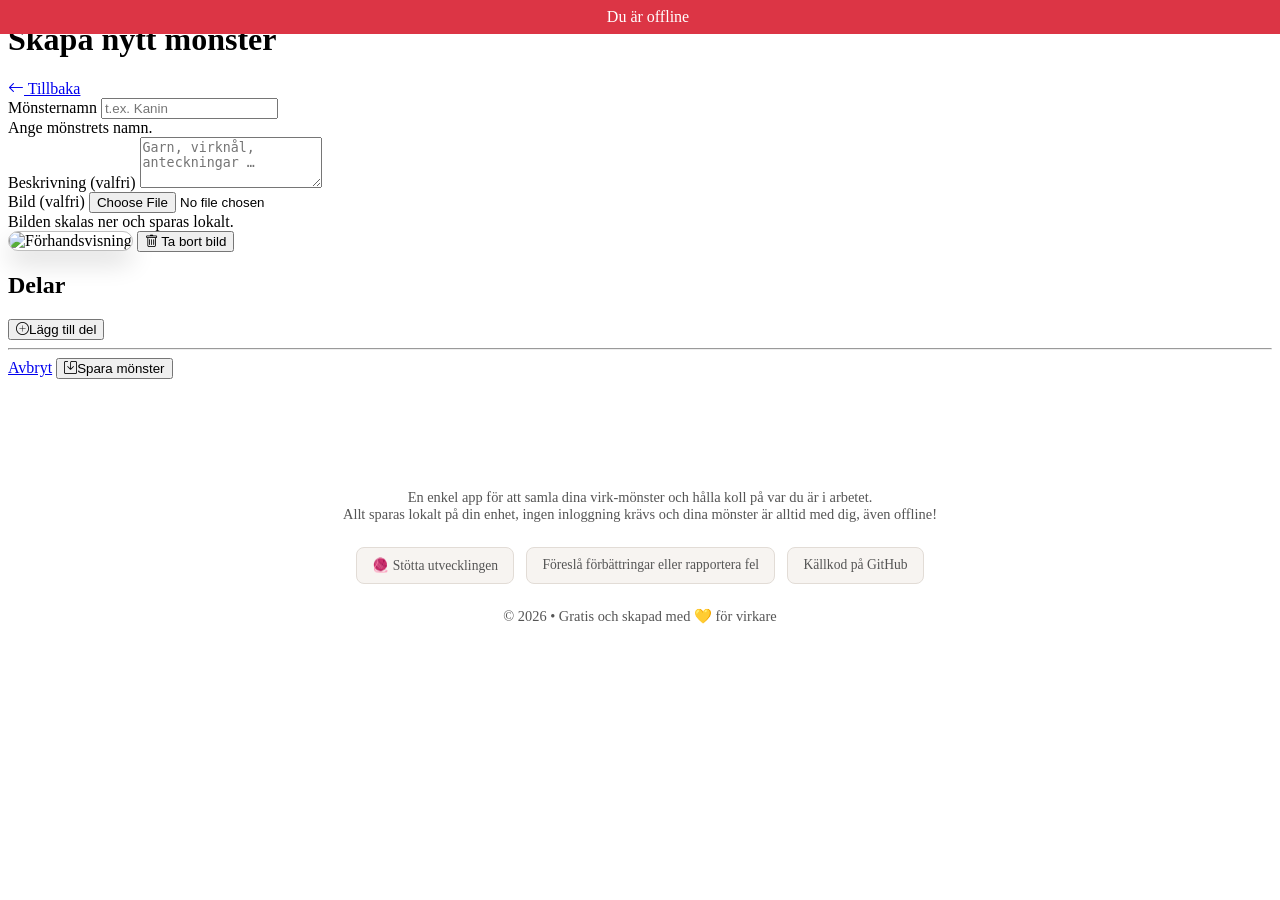
==== create.html @ ab9a5551 "Improve backup/restore robustness and enhance PWA offline support Backup / Restore - Refactored impo" ====
<!DOCTYPE html>
<html lang="sv" data-bs-theme="light">
<head>
  <meta charset="UTF-8" />
  <meta name="viewport" content="width=device-width, initial-scale=1" />
  <link rel="manifest" href="manifest.webmanifest">
  <meta name="theme-color" content="#121212">
  <link rel="apple-touch-icon" href="resources/icon-192.png">
  <title>Skapa nytt mönster</title>

  <!-- Bootstrap CSS -->
  <link rel="stylesheet" href="./vendor/bootstrap/css/bootstrap.min.css" />
  <!-- Bootstrap Icons (CDN) -->
  <link rel="stylesheet" href="https://cdn.jsdelivr.net/npm/bootstrap-icons@1.11.1/font/bootstrap-icons.css" />
  <!-- Egen CSS -->
  <link rel="stylesheet" href="./css/mystyle.css">
</head>
<body>
  <div id="offline-banner" class="offline-banner d-none">
  Du är offline
</div>
<div class="container py-4">
  <header class="mb-4 d-flex justify-content-between align-items-center">
    <h1 class="h3 mb-0">Skapa nytt mönster</h1>
    <a href="index.html" class="btn btn-outline-secondary">
      <i class="bi bi-arrow-left me-1"></i> Tillbaka
    </a>
  </header>

  <form method="post" class="needs-validation" novalidate>
    <!-- Mönsterinfo -->
    <div class="mb-3">
      <label for="pattern_name" class="form-label">Mönsternamn</label>
      <input type="text" class="form-control" id="pattern_name" name="name" required placeholder="t.ex. Kanin">
      <div class="invalid-feedback">Ange mönstrets namn.</div>
    </div>

    <div class="mb-4">
      <label for="pattern_description" class="form-label">Beskrivning (valfri)</label>
      <textarea class="form-control" id="pattern_description" name="description" rows="3"
                placeholder="Garn, virknål, anteckningar …"></textarea>
    </div>
    <div class="mb-4">
      <label for="pattern_image" class="form-label">Bild (valfri)</label>
      <input class="form-control" type="file" id="pattern_image" accept="image/*">
      <div class="form-text">Bilden skalas ner och sparas lokalt.</div>

      <img id="imagePreview" class="img-fluid d-none pattern-image" alt="Förhandsvisning">
      <button type="button" id="removeImageBtn" class="btn btn-outline-danger btn-sm mt-2 d-none">
        <i class="bi bi-trash me-1"></i> Ta bort bild
      </button>
    </div>
    <!-- Delar -->
    <div class="mb-3 d-flex justify-content-between align-items-center">
      <h2 class="h5 mb-0">Delar</h2>
      <button type="button" id="addPartBtn" class="btn btn-outline-primary btn-sm">
        <i class="bi bi-plus-circle me-1"></i>Lägg till del
      </button>
    </div>

    <div id="partsContainer" class="vstack gap-3">
      <!-- JS renderar delar här -->
    </div>

    <hr class="my-4">

    <div class="d-flex gap-2">
      <a href="index.html" class="btn btn-outline-secondary">Avbryt</a>
      <button type="submit" class="btn btn-primary">
        <i class="bi bi-save me-1"></i>Spara mönster
      </button>
    </div>
  </form>
</div>
<footer class="app-footer">
  <p class="footer-description">
    En enkel app för att samla dina virk-mönster och hålla koll på var du är i arbetet. <br>
    Allt sparas lokalt på din enhet, ingen inloggning krävs och dina mönster är alltid med dig, även offline!
  </p>

  <nav class="footer-links">
    <a href="https://ko-fi.com/ennazeus" target="_blank" rel="noopener">
      🧶 Stötta utvecklingen
    </a>

    <a href="https://github.com/ennazeus/crochet-app/issues/new/choose" target="_blank" rel="noopener">
      Föreslå förbättringar eller rapportera fel
    </a>
    <a href="https://github.com/ennazeus/crochet-app/" target="_blank" rel="noopener">
      Källkod på GitHub
    </a>
  </nav>

  <p class="footer-meta">
    © 2026 • Gratis och skapad med 💛 för virkare
  </p>
</footer>

<!-- Bootstrap Bundle (måste ligga före eget JS om du använder data-bs-collapse, mm.) -->
<script src="./vendor/bootstrap/js/bootstrap.bundle.min.js"></script>
<script type="module" src="js/create.js"></script>
</body>
</html>
---- css/mystyle.css ----
:root{
  --app-accent: #ff7fbf;                 /* lite piggare rosa */
  --app-accent-soft: rgba(255,127,191,.14);
  --app-blue-soft: rgba(159,216,255,.16);

  --app-card: rgba(255, 255, 255, 0.92);
  --app-border: rgba(0, 0, 0, 0.06);
  --app-shadow: 0 10px 24px rgba(0,0,0,0.10);
  --pastel-bg: #f7f4f1;
  --pastel-border: #e2dcd6;
  --pastel-hover: #efe9e4;
}

/* Samma header-styling i pattern och create */
.part-card > .card-header {
  background: linear-gradient(
    135deg,
    rgba(255,127,191,0.22),
    rgba(159,216,255,0.16)
  );
  border-bottom: 1px solid rgba(0,0,0,0.06);
}
.part-card > .card-header:hover {
  background: linear-gradient(
    135deg,
    rgba(255,127,191,0.28),
    rgba(159,216,255,0.20)
  );
}

.part-header { cursor: pointer; user-select: none; }

/* Toggle-yta */
.part-toggle{
  border-radius: 0.75rem;
  padding: 0.25rem 0.5rem;
}

.part-image {
  max-width: 100%;
  height: auto;
  object-fit: contain;
}

.part-card .form-control,
.part-card .form-control-sm {
  background-color: rgba(255, 255, 255, 0.9);
  border-color: rgba(0, 0, 0, 0.12);
}

.part-card .form-control:focus,
.part-card .form-control-sm:focus {
  border-color: rgba(0, 0, 0, 0.25);
  box-shadow: 0 0 0 0.2rem rgba(0, 0, 0, 0.08);
}


/* Intro/Outro: olika pastell */
.part-intro{
  background: rgba(159,216,255,0.22);
  border: 1px solid rgba(159,216,255,0.35);
  border-radius: 0.85rem;
}
.part-outro{
  background: rgba(190, 255, 230, 0.28);
  border: 1px solid rgba(150, 220, 195, 0.45);
  border-radius: 0.85rem;
}

.part-intro,
.part-outro {
  padding: 0 0.5rem;   /* mindre padding */
  border-radius: 0.5rem;
  line-height: 1.2;          /* mindre radavstånd */
}

/* Om du vill färga textareas i create också */
.part-card textarea[name$="[introText]"]{
  background: rgba(159,216,255,0.22);
  border: 1px solid rgba(159,216,255,0.35);
}
.part-card textarea[name$="[outroText]"]{
  background: rgba(190, 255, 230, 0.28);
  border: 1px solid rgba(150, 220, 195, 0.45);
}

/* Lite mer luft mellan part-cards */
.part-card + .part-card { margin-top: 1rem; }

.part-actions button { white-space: nowrap; }

.pattern-row {
  display: flex;
  align-items: center;
  gap: .75rem;
}

.pattern-title {
  flex: 1;
  cursor: pointer;
}

.pattern-thumb {
  width: 48px;
  height: 48px;
  object-fit: cover;
  border-radius: .5rem;
  border: 1px solid var(--bs-border-color);
}

.pattern-image{
  border-radius: 1rem;
  border: 1px solid rgba(0, 0, 0, 0.25);
  box-shadow: 0 12px 26px rgba(0,0,0,0.14);
}

/* Informationsrutor i pattern */ 
.desc-section { 
  background: linear-gradient( 135deg, rgba(255, 158, 207, 0.12),
                                       rgba(159, 216, 255, 0.10) ); 
  border: 1px solid rgba(255, 255, 255, 0.08); 
  border-radius: 0.9rem; 
  box-shadow: 0 4px 14px rgba(0, 0, 0, 0.25); 
  transition: background 0.2s ease; 
} 

.desc-section .section-title {
  font-weight: 700;
  letter-spacing: 0.02em;
  margin-bottom: 0.25rem;
  text-transform: uppercase;
  font-size: 0.9rem;
}

.desc-section:hover 
{ 
  background: linear-gradient( 135deg, rgba(255, 158, 207, 0.18), 
                                       rgba(159, 216, 255, 0.15) );
}

.row-item { display:flex; align-items:flex-start; gap:.75rem; }
.row-text { flex: 1; }

.strike { text-decoration: line-through; opacity: .75; }
.preserve-lines { white-space: pre-line; }

/*.desc-section { margin-bottom: 0.75rem; }*/

.desc-items .col-md-6 { padding-bottom: 0.25rem; }
.desc-items li { list-style: none; padding-left: 0; margin-bottom: 0.15rem; }

.app-footer {
  margin-top: 4rem;
  padding: 2rem 1rem;
  text-align: center;
  font-size: 0.9rem;
  color: #555;
}

.footer-links {
  display: flex;
  flex-wrap: wrap;
  gap: 0.75rem;
  justify-content: center;
  margin: 1.5rem 0;
}

.footer-links a {
  display: inline-block;
  padding: 0.55rem 0.95rem;
  border: 1px solid var(--pastel-border);
  border-radius: 8px;
  background-color: var(--pastel-bg);
  text-decoration: none;
  font-size: 0.85rem;
  color: inherit;
  transition:
    background-color 0.2s ease,
    border-color 0.2s ease,
    transform 0.15s ease;
}

.footer-links a:hover,
.footer-links a:focus-visible {
  background-color: rgba(255,127,191,0.16);
  border-color: rgba(255,127,191,0.32);
  transform: translateY(-1px);
}

.offline-banner {
  position: fixed;
  top: 0;
  left: 0;
  width: 100%;
  background: #dc3545;
  color: white;
  text-align: center;
  padding: 8px;
  font-weight: 500;
  z-index: 2000;
  transition: transform 0.3s ease;
}
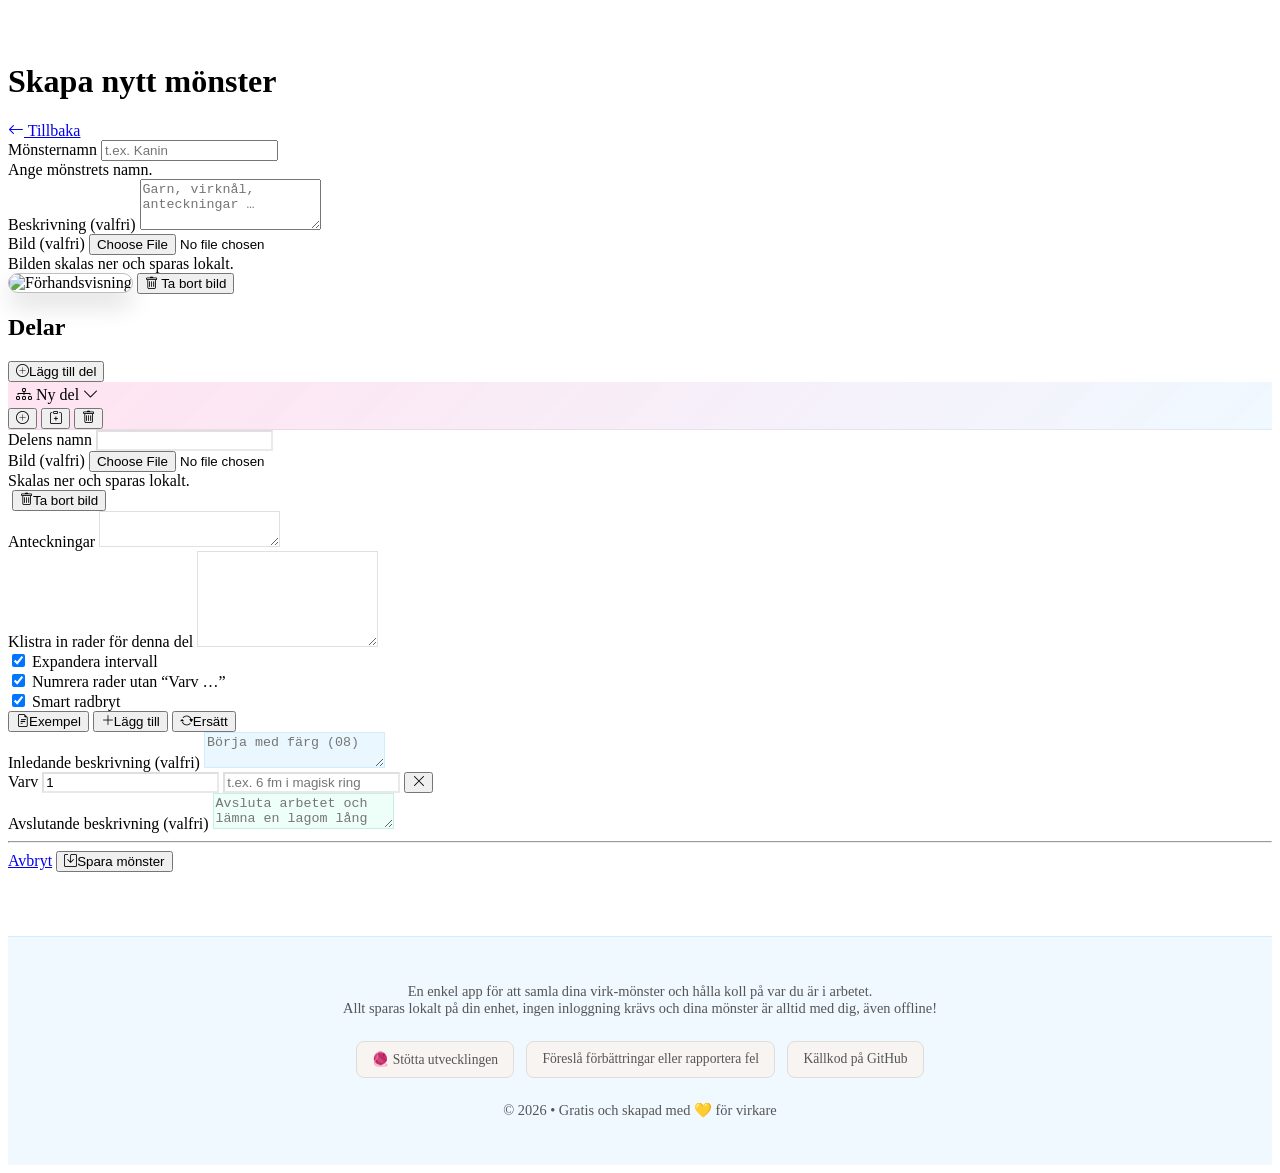
==== commit 6c9c8dc7: "fix: correct offline banner logic" ====
--- a/create.html
+++ b/create.html
@@ -16,7 +16,7 @@
   <link rel="stylesheet" href="./css/mystyle.css">
 </head>
 <body>
-  <div id="offline-banner" class="offline-banner d-none">
+  <div id="offline-banner" class="offline-banner">
   Du är offline
 </div>
 <div class="container py-4">
--- a/css/mystyle.css
+++ b/css/mystyle.css
@@ -150,7 +150,9 @@
 .desc-items li { list-style: none; padding-left: 0; margin-bottom: 0.15rem; }
 
 .app-footer {
+  background-color: var(--app-blue-soft);
   margin-top: 4rem;
+  border-top: 1px solid rgba(159,216,255,0.35);
   padding: 2rem 1rem;
   text-align: center;
   font-size: 0.9rem;
@@ -188,15 +190,10 @@
 }
 
 .offline-banner {
-  position: fixed;
-  top: 0;
-  left: 0;
   width: 100%;
-  background: #dc3545;
+  padding: 8px;
+  text-align: center;
   color: white;
-  text-align: center;
-  padding: 8px;
   font-weight: 500;
-  z-index: 2000;
-  transition: transform 0.3s ease;
+  transition: all 0.2s ease;
 }
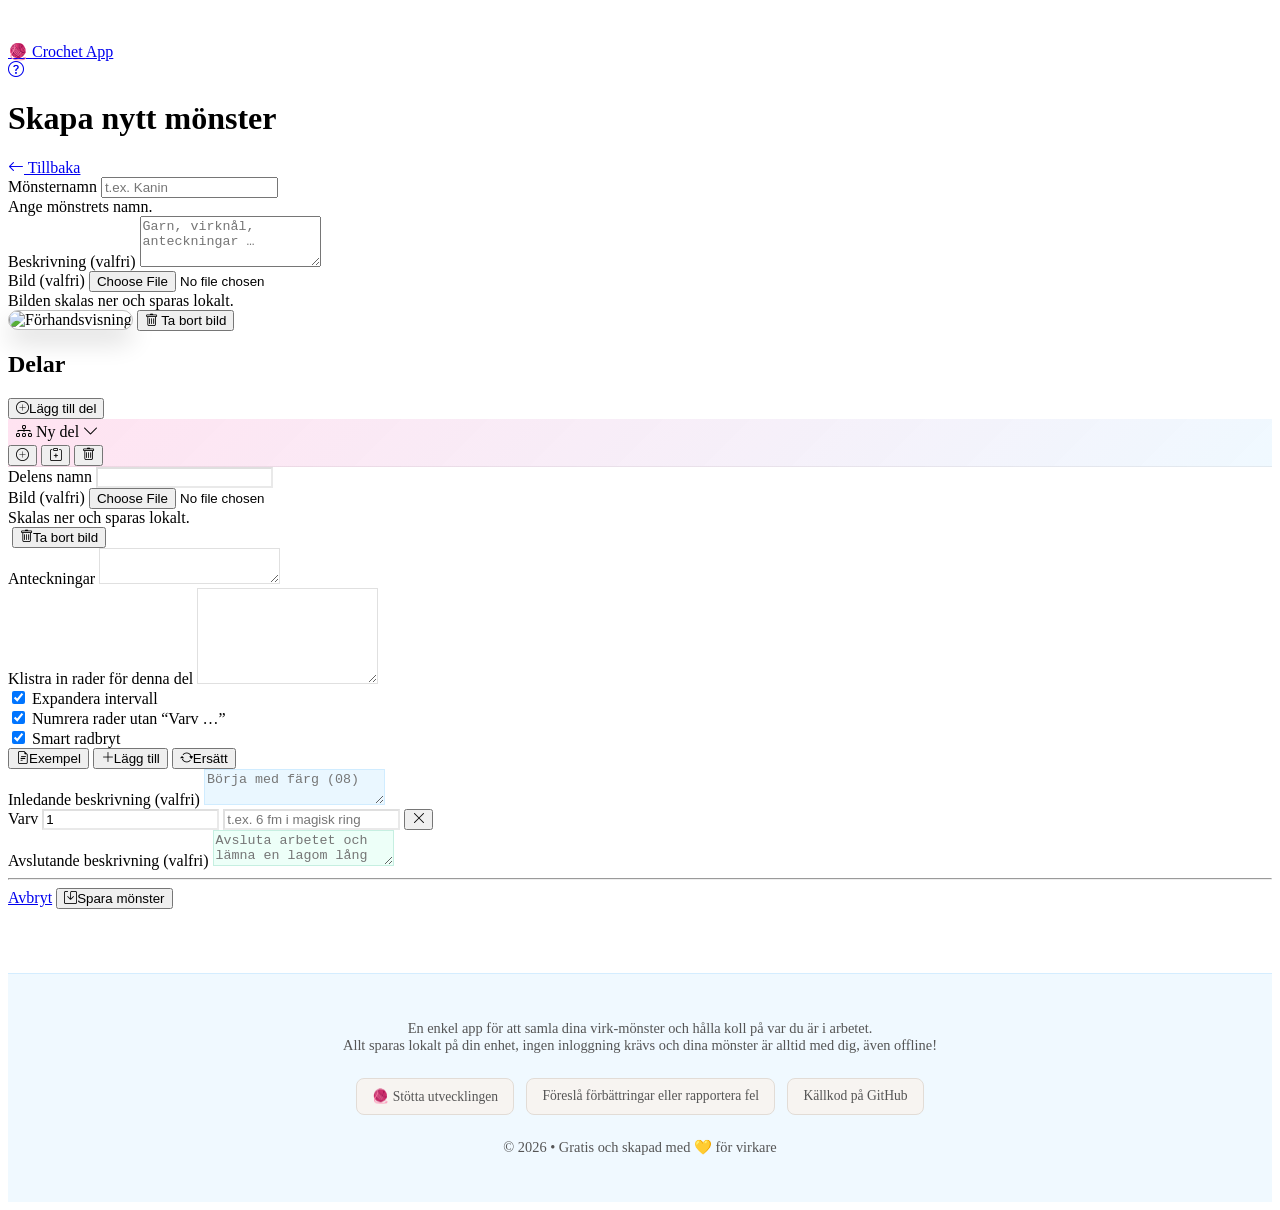
==== commit 82eee82b: "feat: add help page and improve navigation UX - Add dedicated help page explaining app usage and pas" ====
--- a/create.html
+++ b/create.html
@@ -19,13 +19,36 @@
   <div id="offline-banner" class="offline-banner">
   Du är offline
 </div>
-<div class="container py-4">
-  <header class="mb-4 d-flex justify-content-between align-items-center">
+<nav class="navbar navbar-expand-lg bg-body-tertiary border-bottom mb-4">
+  <div class="container">
+
+    <!-- App-namn -->
+    <a class="navbar-brand fw-semibold" href="index.html">
+      🧶 Crochet App
+    </a>
+
+    <!-- Högerdel -->
+    <div class="d-flex align-items-center gap-2 ms-auto">
+
+      <!-- Hjälp-ikon -->
+      <a href="help.html"
+         class="btn btn-outline-secondary btn-sm"
+         title="Så använder du appen">
+        <i class="bi bi-question-circle"></i>
+      </a>
+
+    </div>
+
+  </div>
+</nav>
+<div class="container">
+  <div class="d-flex justify-content-between align-items-center mb-4">
     <h1 class="h3 mb-0">Skapa nytt mönster</h1>
-    <a href="index.html" class="btn btn-outline-secondary">
+
+    <a href="index.html" class="btn btn-outline-secondary btn-sm">
       <i class="bi bi-arrow-left me-1"></i> Tillbaka
     </a>
-  </header>
+  </div>
 
   <form method="post" class="needs-validation" novalidate>
     <!-- Mönsterinfo -->
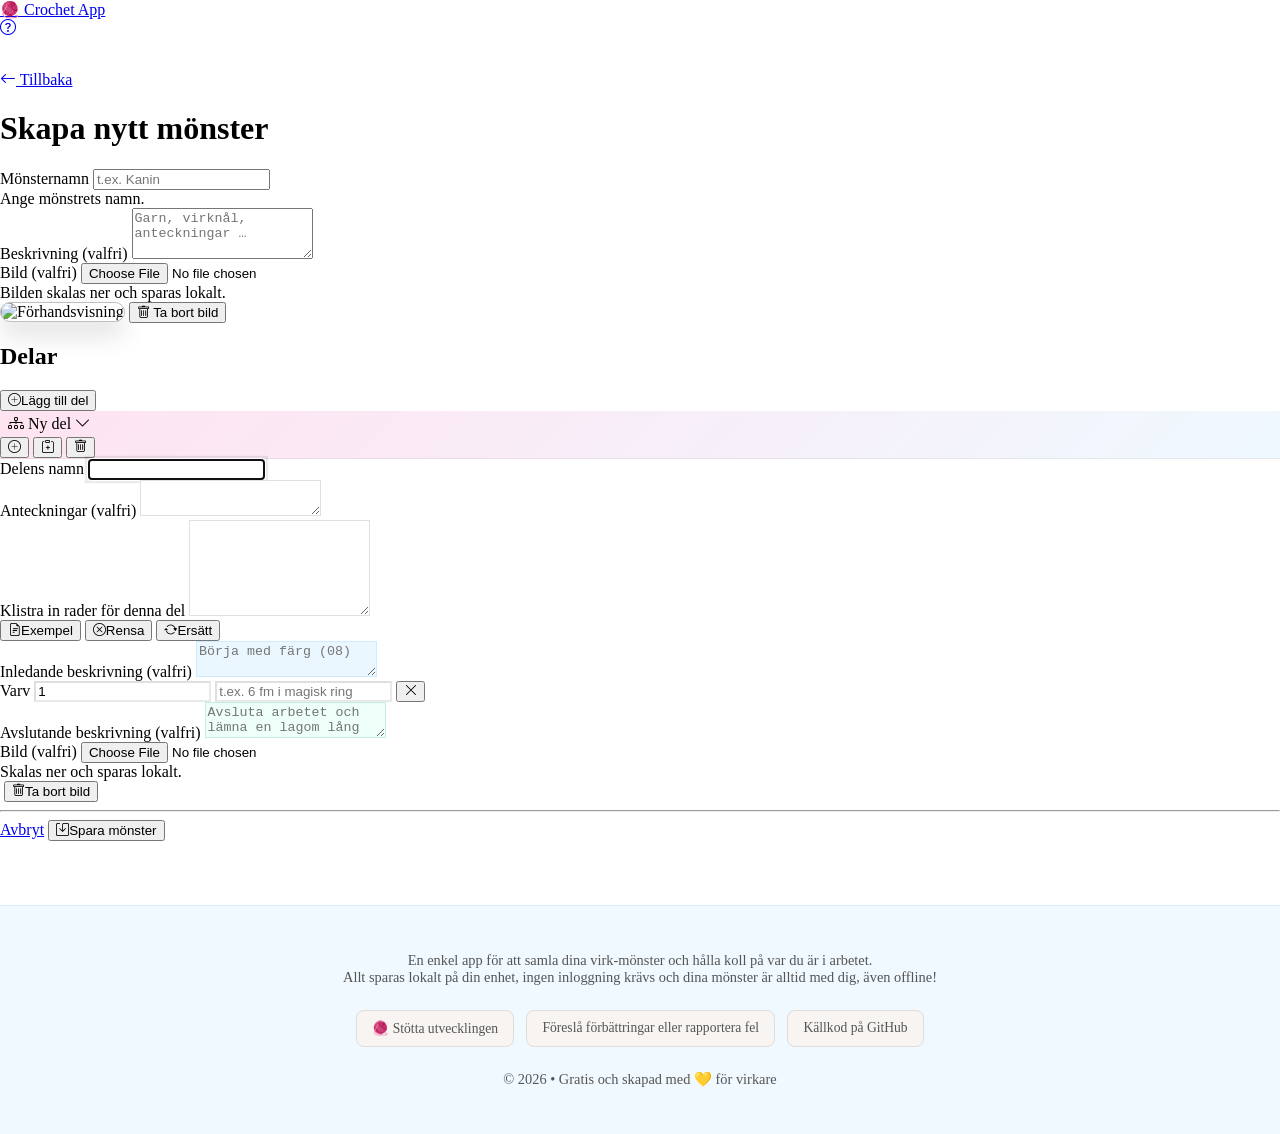
==== commit d423e16e: "refactor: replace history-based navigation with deterministic routing Navigation: - Remove history.b" ====
--- a/create.html
+++ b/create.html
@@ -16,9 +16,7 @@
   <link rel="stylesheet" href="./css/mystyle.css">
 </head>
 <body>
-  <div id="offline-banner" class="offline-banner">
-  Du är offline
-</div>
+
 <nav class="navbar navbar-expand-lg bg-body-tertiary border-bottom mb-4">
   <div class="container">
 
@@ -41,13 +39,23 @@
 
   </div>
 </nav>
+  <div id="offline-banner" class="offline-banner">
+  Du är offline
+</div>
 <div class="container">
   <div class="d-flex justify-content-between align-items-center mb-4">
-    <h1 class="h3 mb-0">Skapa nytt mönster</h1>
 
-    <a href="index.html" class="btn btn-outline-secondary btn-sm">
+    <!-- Vänster -->
+    <a id="backBtn"
+      class="btn btn-outline-secondary btn-sm">
       <i class="bi bi-arrow-left me-1"></i> Tillbaka
     </a>
+
+    <!-- Höger -->
+    <h1 class="h4 mb-0 text-center">
+      Skapa nytt mönster
+    </h1>
+
   </div>
 
   <form method="post" class="needs-validation" novalidate>
--- a/css/mystyle.css
+++ b/css/mystyle.css
@@ -9,6 +9,10 @@
   --pastel-bg: #f7f4f1;
   --pastel-border: #e2dcd6;
   --pastel-hover: #efe9e4;
+}
+
+body {
+  margin: 0;
 }
 
 /* Samma header-styling i pattern och create */
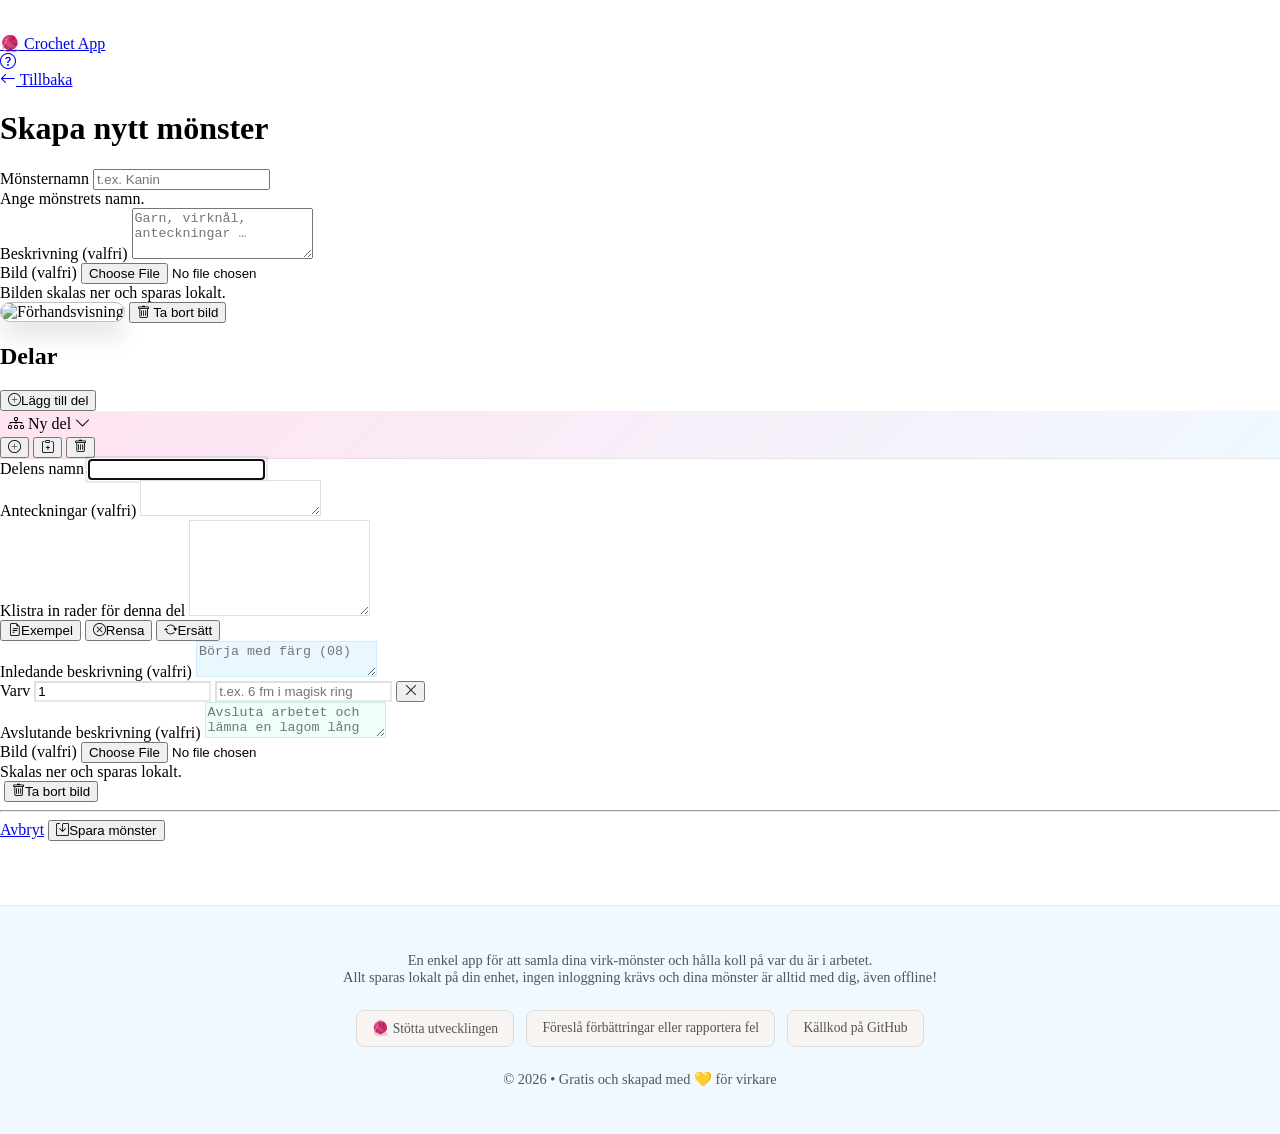
==== commit 3f9a8fdd: "fix: offline banner position" ====
--- a/create.html
+++ b/create.html
@@ -16,8 +16,11 @@
   <link rel="stylesheet" href="./css/mystyle.css">
 </head>
 <body>
+  <div id="offline-banner" class="offline-banner d-none">
+    Du är offline
+  </div>  
+<nav class="navbar navbar-expand-lg bg-body-tertiary border-bottom mb-4">
 
-<nav class="navbar navbar-expand-lg bg-body-tertiary border-bottom mb-4">
   <div class="container">
 
     <!-- App-namn -->
@@ -39,9 +42,6 @@
 
   </div>
 </nav>
-  <div id="offline-banner" class="offline-banner">
-  Du är offline
-</div>
 <div class="container">
   <div class="d-flex justify-content-between align-items-center mb-4">
 
--- a/css/mystyle.css
+++ b/css/mystyle.css
@@ -200,4 +200,5 @@
   color: white;
   font-weight: 500;
   transition: all 0.2s ease;
+
 }
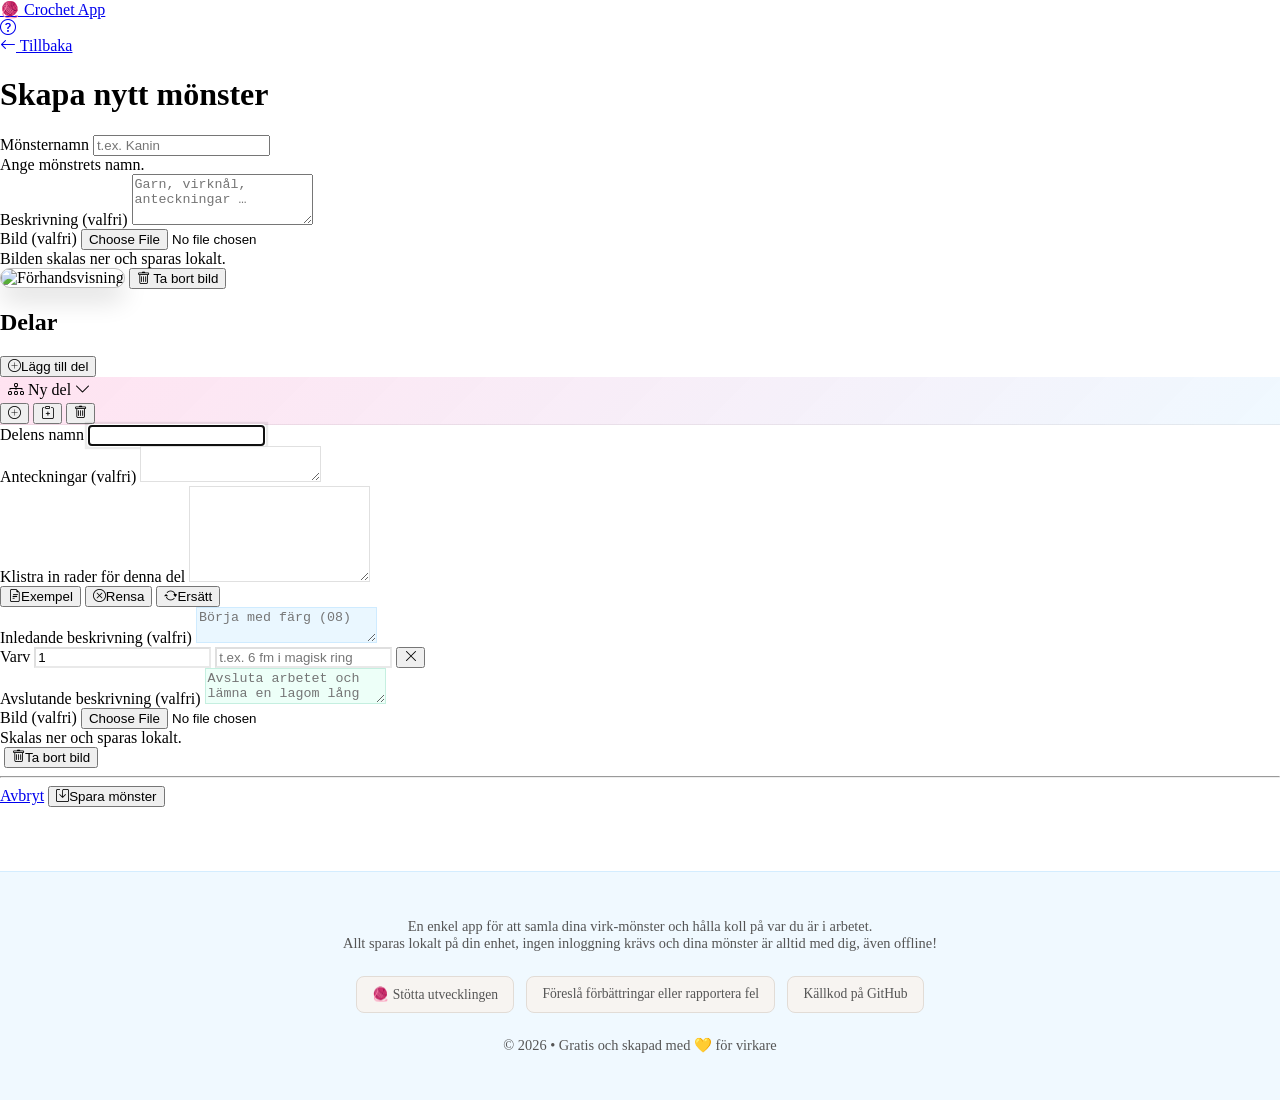
==== commit dd175bf6: "Fix: offline banner position" ====
--- a/create.html
+++ b/create.html
@@ -16,7 +16,7 @@
   <link rel="stylesheet" href="./css/mystyle.css">
 </head>
 <body>
-  <div id="offline-banner" class="offline-banner d-none">
+  <div id="offline-banner" class="offline-banner">
     Du är offline
   </div>  
 <nav class="navbar navbar-expand-lg bg-body-tertiary border-bottom mb-4">
--- a/css/mystyle.css
+++ b/css/mystyle.css
@@ -195,10 +195,19 @@
 
 .offline-banner {
   width: 100%;
-  padding: 8px;
+  overflow: hidden;
+
+  height: 0;
+  padding: 0 8px;
+
   text-align: center;
   color: white;
   font-weight: 500;
-  transition: all 0.2s ease;
-
+
+  transition: height 0.25s ease, padding 0.25s ease;
+}
+
+.offline-banner.show {
+  height: 40px;   /* justera efter din design */
+  padding: 8px;
 }
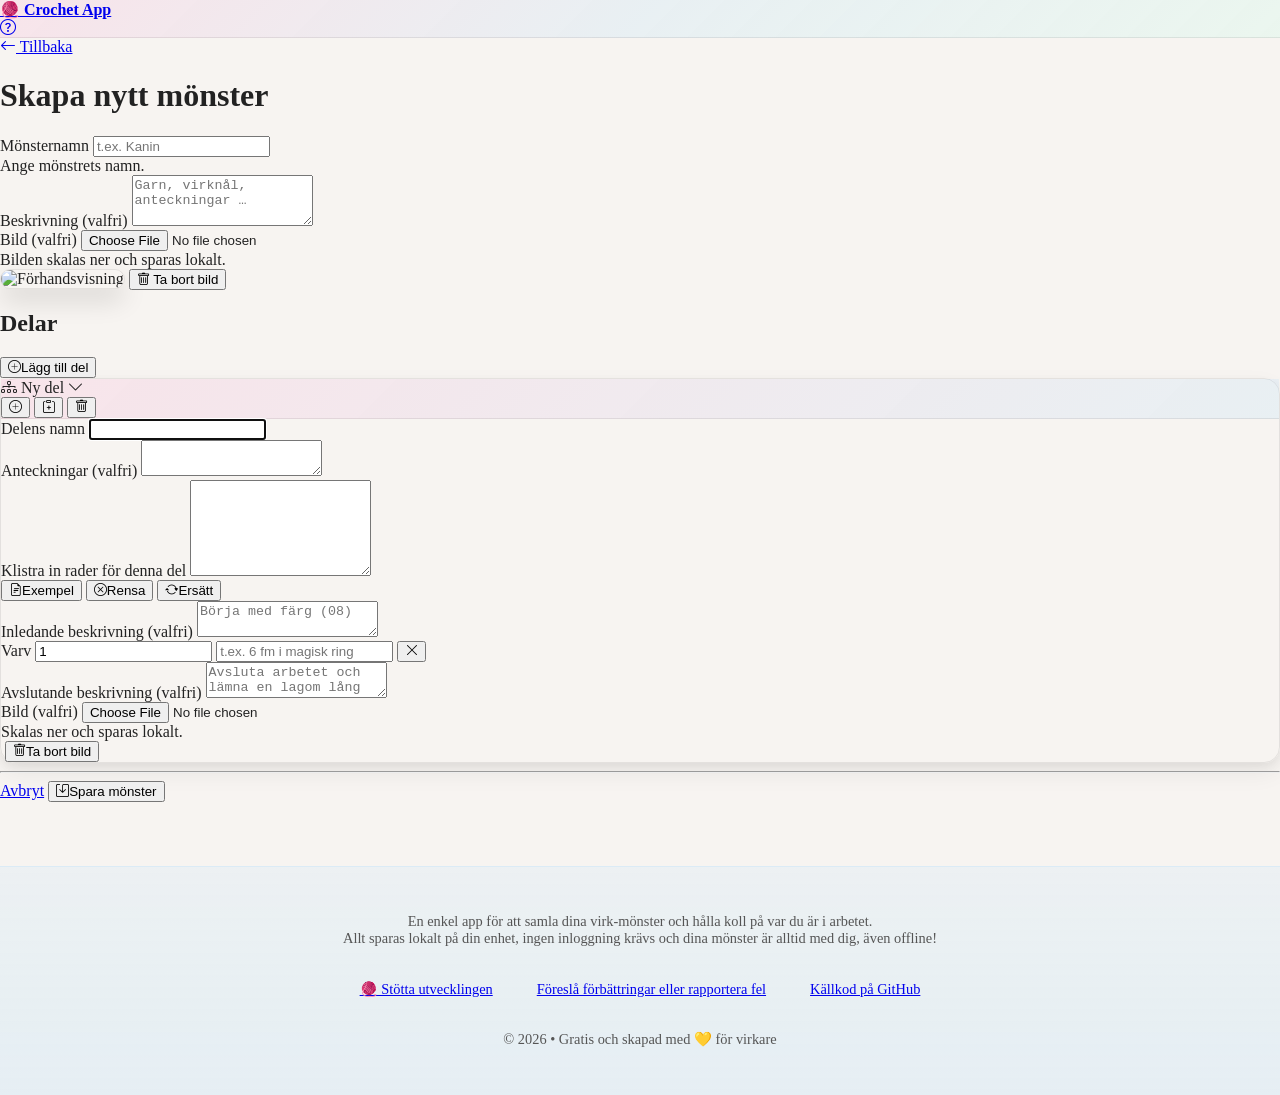
==== commit 43defdfd: "Improve UI styling and layout - Move all colors to :root and introduce 3 accent colors (pink, blue, " ====
--- a/create.html
+++ b/create.html
@@ -19,7 +19,7 @@
   <div id="offline-banner" class="offline-banner">
     Du är offline
   </div>  
-<nav class="navbar navbar-expand-lg bg-body-tertiary border-bottom mb-4">
+<nav class="navbar navbar-expand-lg app-navbar border-bottom mb-4">
 
   <div class="container">
 
--- a/css/mystyle.css
+++ b/css/mystyle.css
@@ -1,213 +1,456 @@
+/* =====================================================
+   1. DESIGN VARIABLES
+===================================================== */
+
 :root{
-  --app-accent: #ff7fbf;                 /* lite piggare rosa */
-  --app-accent-soft: rgba(255,127,191,.14);
-  --app-blue-soft: rgba(159,216,255,.16);
-
-  --app-card: rgba(255, 255, 255, 0.92);
-  --app-border: rgba(0, 0, 0, 0.06);
-  --app-shadow: 0 10px 24px rgba(0,0,0,0.10);
-  --pastel-bg: #f7f4f1;
-  --pastel-border: #e2dcd6;
-  --pastel-hover: #efe9e4;
-}
-
-body {
-  margin: 0;
-}
-
-/* Samma header-styling i pattern och create */
-.part-card > .card-header {
+
+  /* Accent palette */
+  --accent-pink: #ff7fbf;
+  --accent-pink-soft: rgba(255,127,191,.14);
+
+  --accent-blue: #9fd8ff;
+  --accent-blue-soft: rgba(159,216,255,.16);
+
+  --accent-mint: #a6f0d0;
+  --accent-mint-soft: rgba(190,255,230,.22);
+
+  /* Backgrounds */
+  --bg-app: #f7f4f1;
+  --bg-card: rgba(255,255,255,0.92);
+
+  /* Borders */
+  --border-main: rgba(0,0,0,0.08);
+  --border-soft: rgba(0,0,0,0.06);
+
+  /* Text */
+  --text-main: #222;
+  --text-muted: #555;
+  --text-soft: #777;
+
+  /* Footer gradient */
+  --footer-grad-1: rgba(159,216,255,0.12);
+  --footer-grad-2: rgba(159,216,255,0.20);
+
+  /* Shadows */
+  --shadow-card: 0 10px 24px rgba(0,0,0,0.10);
+
+}
+
+
+/* =====================================================
+   2. BASE LAYOUT
+===================================================== */
+
+body{
+  margin:0;
+  background:var(--bg-app);
+  color:var(--text-main);
+}
+
+.app-navbar{
+
   background: linear-gradient(
     135deg,
-    rgba(255,127,191,0.22),
-    rgba(159,216,255,0.16)
-  );
-  border-bottom: 1px solid rgba(0,0,0,0.06);
-}
-.part-card > .card-header:hover {
-  background: linear-gradient(
-    135deg,
-    rgba(255,127,191,0.28),
-    rgba(159,216,255,0.20)
-  );
-}
-
-.part-header { cursor: pointer; user-select: none; }
-
-/* Toggle-yta */
-.part-toggle{
-  border-radius: 0.75rem;
-  padding: 0.25rem 0.5rem;
-}
-
-.part-image {
-  max-width: 100%;
-  height: auto;
-  object-fit: contain;
-}
-
-.part-card .form-control,
-.part-card .form-control-sm {
-  background-color: rgba(255, 255, 255, 0.9);
-  border-color: rgba(0, 0, 0, 0.12);
-}
-
-.part-card .form-control:focus,
-.part-card .form-control-sm:focus {
-  border-color: rgba(0, 0, 0, 0.25);
-  box-shadow: 0 0 0 0.2rem rgba(0, 0, 0, 0.08);
-}
-
-
-/* Intro/Outro: olika pastell */
+    var(--accent-pink-soft),
+    var(--accent-blue-soft),
+    var(--accent-mint-soft)
+  );
+
+  border-bottom: 1px solid var(--border-main);
+
+}
+
+.app-navbar .navbar-brand{
+  font-weight:600;
+}
+
+.app-navbar .btn{
+  border-color: var(--border-soft);
+}
+
+/* =====================================================
+   3. CARDS
+===================================================== */
+
+.card{
+  border:1px solid var(--border-main);
+  box-shadow:var(--shadow-card);
+}
+
+.part-card{
+
+  border-radius:1rem;
+
+  border:1px solid var(--border-main);
+
+  box-shadow:
+    0 4px 10px rgba(0,0,0,0.05),
+    0 10px 24px rgba(0,0,0,0.06);
+
+  transition:transform .15s ease, box-shadow .15s ease;
+
+}
+
+.part-card:hover{
+
+  transform:translateY(-2px);
+
+  box-shadow:
+    0 10px 18px rgba(0,0,0,0.08),
+    0 18px 36px rgba(0,0,0,0.10);
+
+}
+
+
+/* =====================================================
+   4. CARD HEADER
+===================================================== */
+
+.part-card > .card-header{
+
+  background:linear-gradient(
+    135deg,
+    var(--accent-pink-soft),
+    var(--accent-blue-soft)
+  );
+
+  border-bottom:1px solid var(--border-main);
+
+}
+
+.part-card + .part-card{
+  margin-top: 1.25rem;
+}
+
+.part-card > .card-header:hover{
+
+  background:linear-gradient(
+    135deg,
+    rgba(255,127,191,0.24),
+    rgba(159,216,255,0.22)
+  );
+
+}
+
+
+/* =====================================================
+   5. PART HEADER (CLICKABLE)
+===================================================== */
+
+.part-header{
+  cursor:pointer;
+  user-select:none;
+}
+
+.part-header:hover{
+  opacity:.85;
+}
+
+
+/* =====================================================
+   6. CARD BODY FIXES
+===================================================== */
+
+.part-card .card-body{
+  padding-bottom: 0;
+}
+
+
+/* =====================================================
+   7. INTRO / OUTRO
+===================================================== */
+
 .part-intro{
-  background: rgba(159,216,255,0.22);
-  border: 1px solid rgba(159,216,255,0.35);
-  border-radius: 0.85rem;
-}
+
+  background:linear-gradient(
+    135deg,
+    var(--accent-blue-soft),
+    rgba(159,216,255,0.10)
+  );
+
+  border-bottom:1px solid var(--border-soft);
+
+  margin:-0.5rem -1rem 0;
+
+  padding:.6rem 1rem;
+
+  line-height:1.25;
+
+}
+
 .part-outro{
-  background: rgba(190, 255, 230, 0.28);
-  border: 1px solid rgba(150, 220, 195, 0.45);
-  border-radius: 0.85rem;
-}
-
-.part-intro,
-.part-outro {
-  padding: 0 0.5rem;   /* mindre padding */
-  border-radius: 0.5rem;
-  line-height: 1.2;          /* mindre radavstånd */
-}
-
-/* Om du vill färga textareas i create också */
-.part-card textarea[name$="[introText]"]{
-  background: rgba(159,216,255,0.22);
-  border: 1px solid rgba(159,216,255,0.35);
-}
-.part-card textarea[name$="[outroText]"]{
-  background: rgba(190, 255, 230, 0.28);
-  border: 1px solid rgba(150, 220, 195, 0.45);
-}
-
-/* Lite mer luft mellan part-cards */
-.part-card + .part-card { margin-top: 1rem; }
-
-.part-actions button { white-space: nowrap; }
-
-.pattern-row {
-  display: flex;
-  align-items: center;
-  gap: .75rem;
-}
-
-.pattern-title {
-  flex: 1;
-  cursor: pointer;
-}
-
-.pattern-thumb {
-  width: 48px;
-  height: 48px;
-  object-fit: cover;
-  border-radius: .5rem;
-  border: 1px solid var(--bs-border-color);
+
+  background:var(--accent-mint-soft);
+
+  border-top:1px solid var(--border-soft);
+
+  margin:0 -1rem -1rem;
+
+  padding:.6rem 1rem;
+
+}
+
+.part-intro .small,
+.part-outro .small{
+
+  font-size:.72rem;
+
+  font-weight:600;
+
+  letter-spacing:.04em;
+
+  text-transform:uppercase;
+
+  opacity:.65;
+
+}
+
+
+/* =====================================================
+   8. ROWS
+===================================================== */
+
+.row-item{
+
+  display:flex;
+
+  align-items:flex-start;
+
+  gap:.75rem;
+
+  border-color:var(--border-soft);
+
+}
+
+.row-text{
+  flex:1;
+}
+
+.strike{
+  text-decoration:line-through;
+  opacity:.75;
+}
+
+.preserve-lines{
+  white-space:pre-line;
+}
+
+
+/* =====================================================
+   9. IMAGES
+===================================================== */
+
+.part-image{
+  max-width:100%;
+  height:auto;
+  object-fit:contain;
 }
 
 .pattern-image{
-  border-radius: 1rem;
-  border: 1px solid rgba(0, 0, 0, 0.25);
-  box-shadow: 0 12px 26px rgba(0,0,0,0.14);
-}
-
-/* Informationsrutor i pattern */ 
-.desc-section { 
-  background: linear-gradient( 135deg, rgba(255, 158, 207, 0.12),
-                                       rgba(159, 216, 255, 0.10) ); 
-  border: 1px solid rgba(255, 255, 255, 0.08); 
-  border-radius: 0.9rem; 
-  box-shadow: 0 4px 14px rgba(0, 0, 0, 0.25); 
-  transition: background 0.2s ease; 
-} 
-
-.desc-section .section-title {
-  font-weight: 700;
-  letter-spacing: 0.02em;
-  margin-bottom: 0.25rem;
-  text-transform: uppercase;
-  font-size: 0.9rem;
-}
-
-.desc-section:hover 
-{ 
-  background: linear-gradient( 135deg, rgba(255, 158, 207, 0.18), 
-                                       rgba(159, 216, 255, 0.15) );
-}
-
-.row-item { display:flex; align-items:flex-start; gap:.75rem; }
-.row-text { flex: 1; }
-
-.strike { text-decoration: line-through; opacity: .75; }
-.preserve-lines { white-space: pre-line; }
-
-/*.desc-section { margin-bottom: 0.75rem; }*/
-
-.desc-items .col-md-6 { padding-bottom: 0.25rem; }
-.desc-items li { list-style: none; padding-left: 0; margin-bottom: 0.15rem; }
-
-.app-footer {
-  background-color: var(--app-blue-soft);
-  margin-top: 4rem;
-  border-top: 1px solid rgba(159,216,255,0.35);
-  padding: 2rem 1rem;
-  text-align: center;
-  font-size: 0.9rem;
-  color: #555;
-}
-
-.footer-links {
-  display: flex;
-  flex-wrap: wrap;
-  gap: 0.75rem;
-  justify-content: center;
-  margin: 1.5rem 0;
-}
-
-.footer-links a {
-  display: inline-block;
-  padding: 0.55rem 0.95rem;
-  border: 1px solid var(--pastel-border);
-  border-radius: 8px;
-  background-color: var(--pastel-bg);
-  text-decoration: none;
-  font-size: 0.85rem;
-  color: inherit;
-  transition:
-    background-color 0.2s ease,
-    border-color 0.2s ease,
-    transform 0.15s ease;
-}
-
-.footer-links a:hover,
-.footer-links a:focus-visible {
-  background-color: rgba(255,127,191,0.16);
-  border-color: rgba(255,127,191,0.32);
-  transform: translateY(-1px);
-}
-
-.offline-banner {
-  width: 100%;
-  overflow: hidden;
-
-  height: 0;
-  padding: 0 8px;
-
-  text-align: center;
-  color: white;
-  font-weight: 500;
-
-  transition: height 0.25s ease, padding 0.25s ease;
-}
-
-.offline-banner.show {
-  height: 40px;   /* justera efter din design */
-  padding: 8px;
+
+  border-radius:1rem;
+
+  border:1px solid var(--border-main);
+
+  box-shadow:0 12px 26px rgba(0,0,0,0.12);
+
+}
+
+.pattern-thumb{
+
+  width:48px;
+  height:48px;
+
+  object-fit:cover;
+
+  border-radius:.5rem;
+
+  border:1px solid var(--border-main);
+
+}
+
+
+/* =====================================================
+   10. PATTERN LIST
+===================================================== */
+
+.pattern-row{
+
+  display:flex;
+
+  align-items:center;
+
+  gap:.75rem;
+
+}
+
+.pattern-title{
+  flex:1;
+  cursor:pointer;
+}
+
+
+/* =====================================================
+   11. DESCRIPTION SECTIONS
+===================================================== */
+
+.desc-section{
+
+  background:linear-gradient(
+    135deg,
+    var(--accent-pink-soft),
+    var(--accent-blue-soft)
+  );
+
+  border:1px solid rgba(255,255,255,0.08);
+
+  border-radius:.9rem;
+
+  box-shadow:0 4px 14px rgba(0,0,0,0.25);
+
+  transition:background .2s ease;
+
+}
+
+.desc-section:hover{
+
+  background:linear-gradient(
+    135deg,
+    rgba(255,158,207,0.18),
+    rgba(159,216,255,0.15)
+  );
+
+}
+
+.section-title{
+
+  font-weight:700;
+
+  letter-spacing:.02em;
+
+  margin-bottom:.25rem;
+
+  text-transform:uppercase;
+
+  font-size:.9rem;
+
+}
+
+.desc-items .col-md-6{
+  padding-bottom:.25rem;
+}
+
+.desc-items li{
+
+  list-style:none;
+
+  padding-left:0;
+
+  margin-bottom:.15rem;
+
+}
+
+
+/* =====================================================
+   12. FOOTER
+===================================================== */
+
+.app-footer{
+
+  background:linear-gradient(
+    180deg,
+    var(--footer-grad-1),
+    var(--footer-grad-2)
+  );
+
+  margin-top:4rem;
+
+  border-top:1px solid var(--accent-blue-soft);
+
+  padding:2rem 1rem;
+
+  text-align:center;
+
+  font-size:.9rem;
+
+  color:var(--text-muted);
+
+}
+
+.footer-links{
+
+  display:flex;
+
+  flex-wrap:wrap;
+
+  gap:.75rem;
+
+  justify-content:center;
+
+  margin:1.5rem 0;
+
+}
+
+.footer-links a{
+
+  display:inline-block;
+
+  padding:.6rem 1rem;
+
+  border-radius:10px;
+
+  font-weight:500;
+
+}
+
+
+/* =====================================================
+   13. MOBILE FOOTER
+===================================================== */
+
+@media (max-width:576px){
+
+  .footer-links{
+    flex-direction:column;
+    align-items:stretch;
+  }
+
+  .footer-links a{
+    width:100%;
+    text-align:center;
+  }
+
+}
+
+
+/* =====================================================
+   14. OFFLINE BANNER
+===================================================== */
+
+.offline-banner{
+
+  width:100%;
+
+  overflow:hidden;
+
+  height:0;
+
+  padding:0 8px;
+
+  text-align:center;
+
+  color:white;
+
+  font-weight:500;
+
+  transition:height .25s ease, padding .25s ease;
+
+}
+
+.offline-banner.show{
+
+  height:40px;
+
+  padding:8px;
+
 }
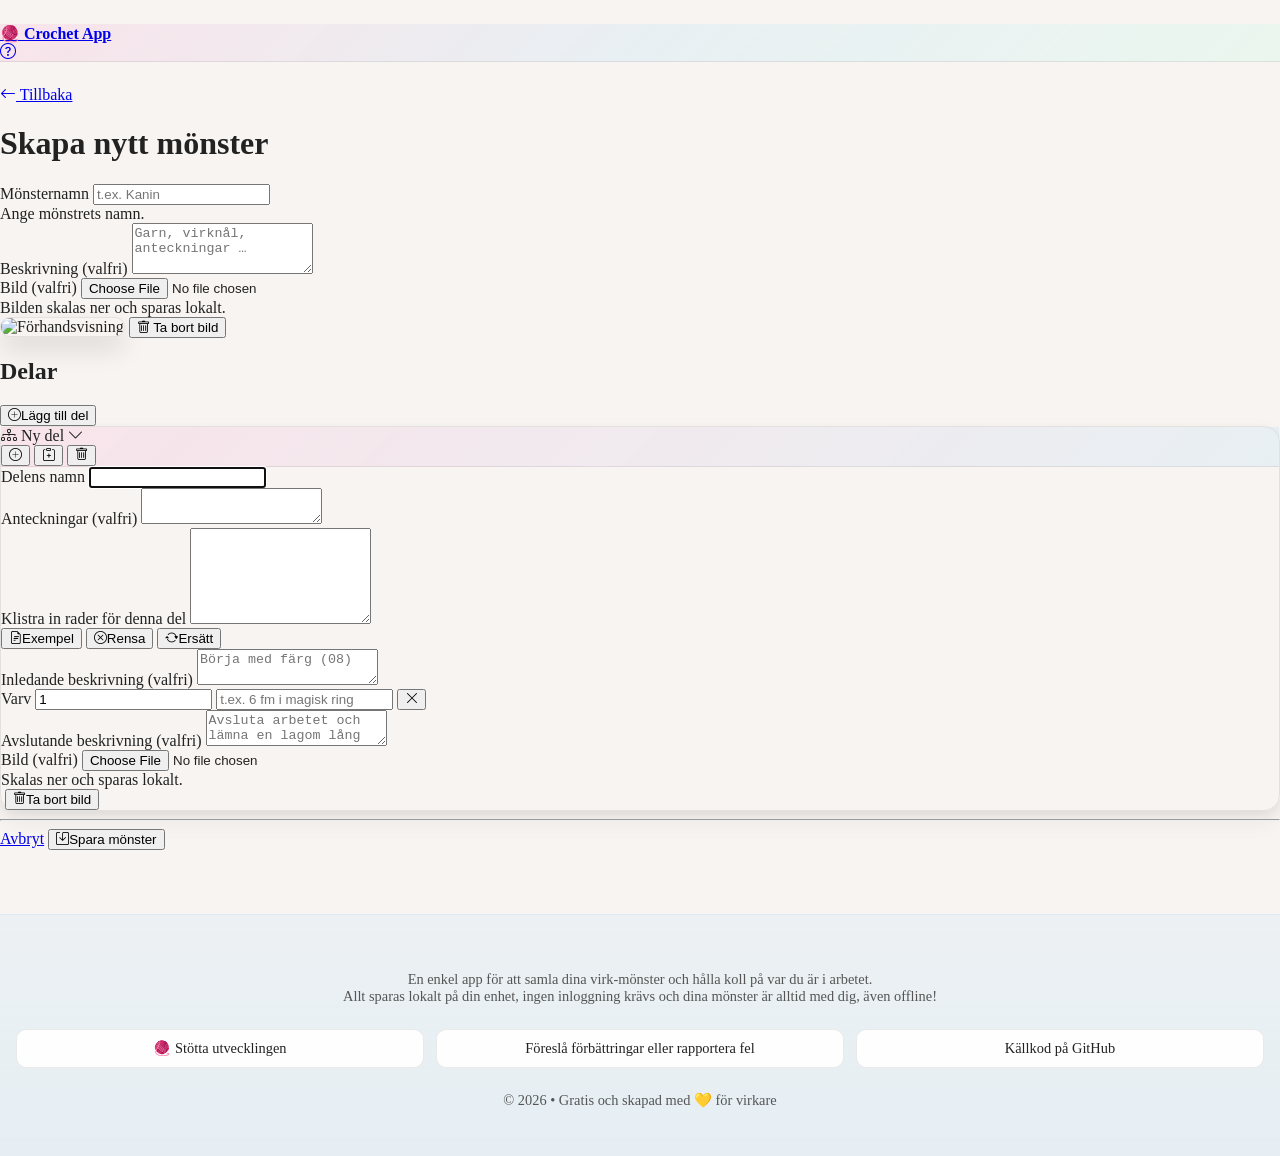
==== commit 17d0e958: "docs: expand help page style: UI polish and CSS cleanup fix: safer backup import Help page - Add ins" ====
--- a/create.html
+++ b/create.html
@@ -19,7 +19,7 @@
   <div id="offline-banner" class="offline-banner">
     Du är offline
   </div>  
-<nav class="navbar navbar-expand-lg app-navbar border-bottom mb-4">
+<nav class="navbar navbar-expand-lg app-navbar border-bottom">
 
   <div class="container">
 
@@ -104,27 +104,29 @@
   </form>
 </div>
 <footer class="app-footer">
-  <p class="footer-description">
-    En enkel app för att samla dina virk-mönster och hålla koll på var du är i arbetet. <br>
-    Allt sparas lokalt på din enhet, ingen inloggning krävs och dina mönster är alltid med dig, även offline!
-  </p>
+  <div class="container">
+    <p class="footer-description">
+      En enkel app för att samla dina virk-mönster och hålla koll på var du är i arbetet. <br>
+      Allt sparas lokalt på din enhet, ingen inloggning krävs och dina mönster är alltid med dig, även offline!
+    </p>
 
-  <nav class="footer-links">
-    <a href="https://ko-fi.com/ennazeus" target="_blank" rel="noopener">
-      🧶 Stötta utvecklingen
-    </a>
+    <nav class="footer-links">
+      <a href="https://ko-fi.com/ennazeus" target="_blank" rel="noopener">
+        🧶 Stötta utvecklingen
+      </a>
 
-    <a href="https://github.com/ennazeus/crochet-app/issues/new/choose" target="_blank" rel="noopener">
-      Föreslå förbättringar eller rapportera fel
-    </a>
-    <a href="https://github.com/ennazeus/crochet-app/" target="_blank" rel="noopener">
-      Källkod på GitHub
-    </a>
-  </nav>
+      <a href="https://github.com/ennazeus/crochet-app/issues/new/choose" target="_blank" rel="noopener">
+        Föreslå förbättringar eller rapportera fel
+      </a>
+      <a href="https://github.com/ennazeus/crochet-app/" target="_blank" rel="noopener">
+        Källkod på GitHub
+      </a>
+    </nav>
 
-  <p class="footer-meta">
-    © 2026 • Gratis och skapad med 💛 för virkare
-  </p>
+    <p class="footer-meta">
+      © 2026 • Gratis och skapad med 💛 för virkare
+    </p>
+  </div>
 </footer>
 
 <!-- Bootstrap Bundle (måste ligga före eget JS om du använder data-bs-collapse, mm.) -->
--- a/css/mystyle.css
+++ b/css/mystyle.css
@@ -47,6 +47,10 @@
   color:var(--text-main);
 }
 
+.container{
+  margin-top: 1.5rem;
+}
+
 .app-navbar{
 
   background: linear-gradient(
@@ -393,13 +397,40 @@
 
 .footer-links a{
 
-  display:inline-block;
-
-  padding:.6rem 1rem;
+  display:flex;
+  align-items:center;
+  justify-content:center;
+
+  flex:1;
+
+  padding:.65rem 1rem;
 
   border-radius:10px;
 
+  border:1px solid var(--border-main);
+
+  background:var(--bg-card);
+
+  text-decoration:none;
+
+  color:var(--text-main);
+
   font-weight:500;
+
+  transition:
+    background .2s ease,
+    border-color .2s ease,
+    transform .15s ease;
+
+}
+
+.footer-links a:hover{
+
+  background:var(--accent-pink-soft);
+
+  border-color:var(--accent-pink);
+
+  transform:translateY(-1px);
 
 }
 
